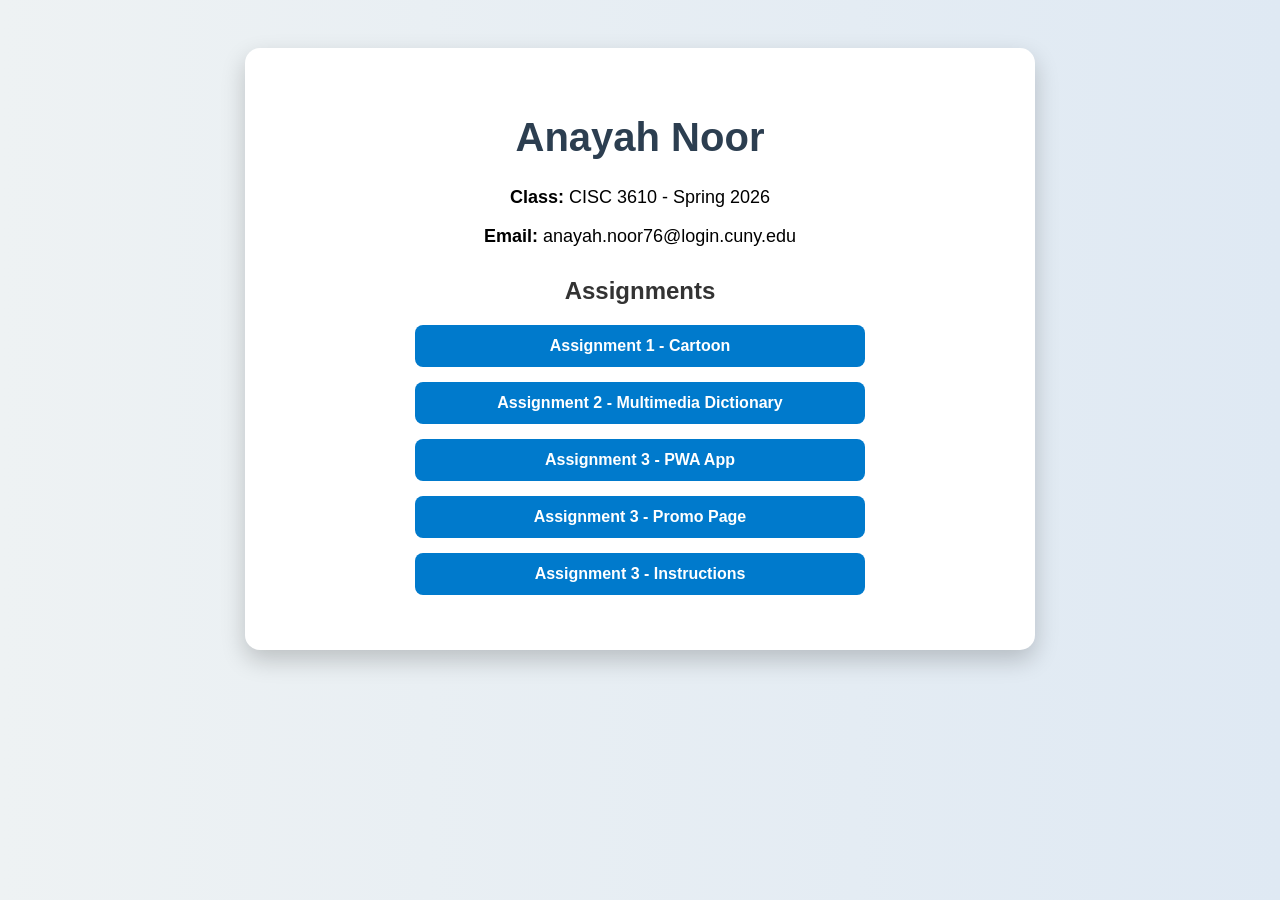
==== index.html @ 41804719 "Update index.html" ====
<!DOCTYPE html>
<html>
<head>
    <title>Anayah Noor - CISC 3610 Portfolio</title>

    <style>
        body {
            font-family: Arial, sans-serif;
            background: linear-gradient(to right, #eef2f3, #dfe9f3);
            text-align: center;
            padding: 40px;
        }

        .box {
            background: white;
            padding: 40px;
            width: 60%;
            margin: auto;
            border-radius: 15px;
            box-shadow: 0 10px 25px rgba(0,0,0,0.2);
        }

        h1 {
            color: #2c3e50;
            font-size: 40px;
        }

        h2 {
            margin-top: 30px;
            color: #333;
        }

        p {
            font-size: 18px;
        }

        .assignments {
            margin-top: 20px;
        }

        .assignments a {
            display: block;
            margin: 15px auto;
            padding: 12px;
            width: 60%;
            background-color: #007acc;
            color: white;
            text-decoration: none;
            border-radius: 8px;
            font-weight: bold;
            transition: 0.3s;
        }

        .assignments a:hover {
            background-color: #ff6600;
            transform: scale(1.05);
        }
    </style>
</head>

<body>

<div class="box">
    <h1>Anayah Noor</h1>

    <p><strong>Class:</strong> CISC 3610 - Spring 2026</p>
    <p><strong>Email:</strong> anayah.noor76@login.cuny.edu</p>

    <h2>Assignments</h2>

    <div class="assignments">
        <a href="cartoon.html">Assignment 1 - Cartoon</a>
        <a href="dictionary.html">Assignment 2 - Multimedia Dictionary</a>

        <a href="pwa/index.html">Assignment 3 - PWA App</a>
        <a href="pwa/promo.html">Assignment 3 - Promo Page</a>
        <a href="pwa/instructions.html">Assignment 3 - Instructions</a>
    </div>
</div>

</body>
</html>
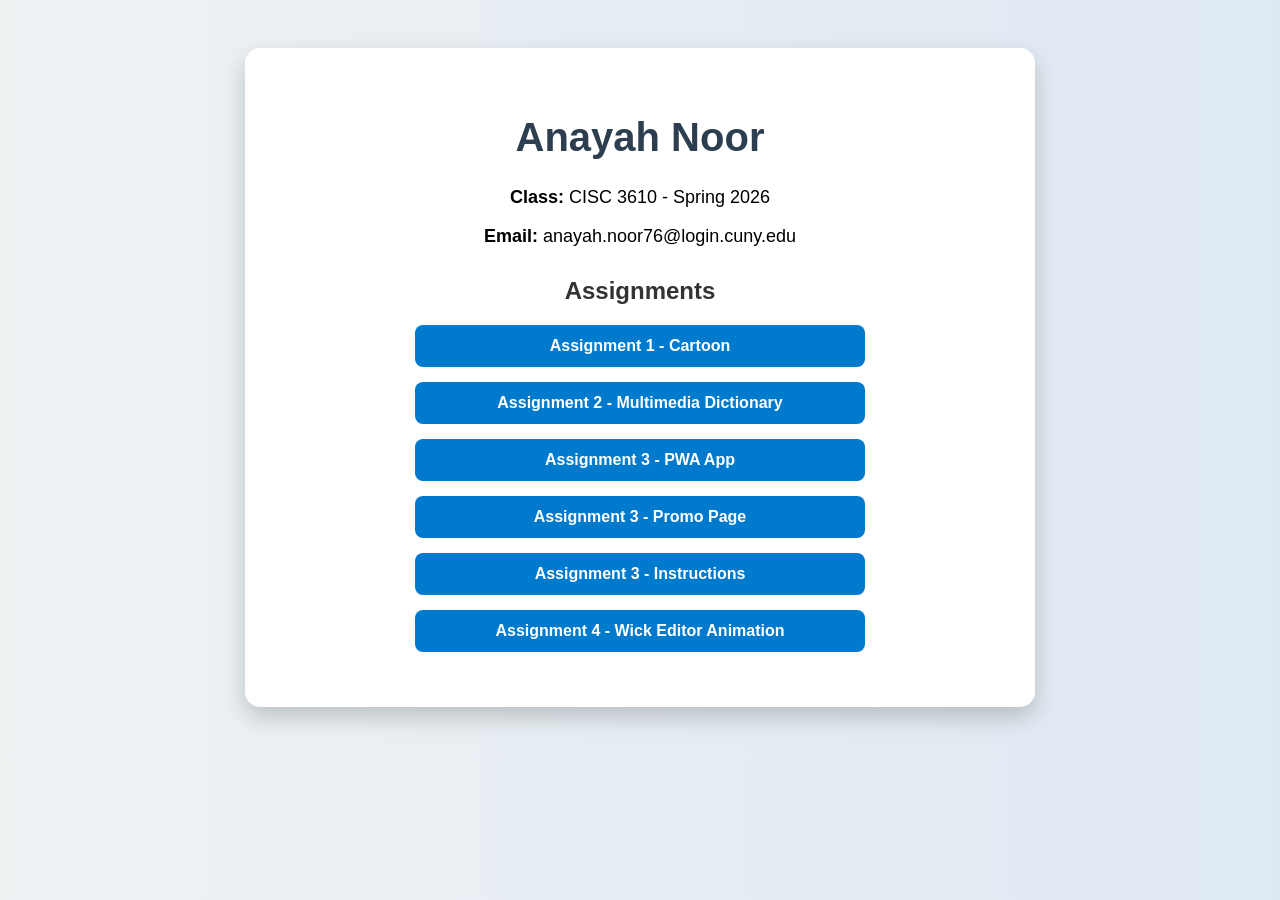
==== commit 99b64722: "Update index.html" ====
--- a/index.html
+++ b/index.html
@@ -75,6 +75,7 @@
         <a href="pwa/index.html">Assignment 3 - PWA App</a>
         <a href="pwa/promo.html">Assignment 3 - Promo Page</a>
         <a href="pwa/instructions.html">Assignment 3 - Instructions</a>
+        <a href="animation.html">Assignment 4 - Wick Editor Animation</a>
     </div>
 </div>
 
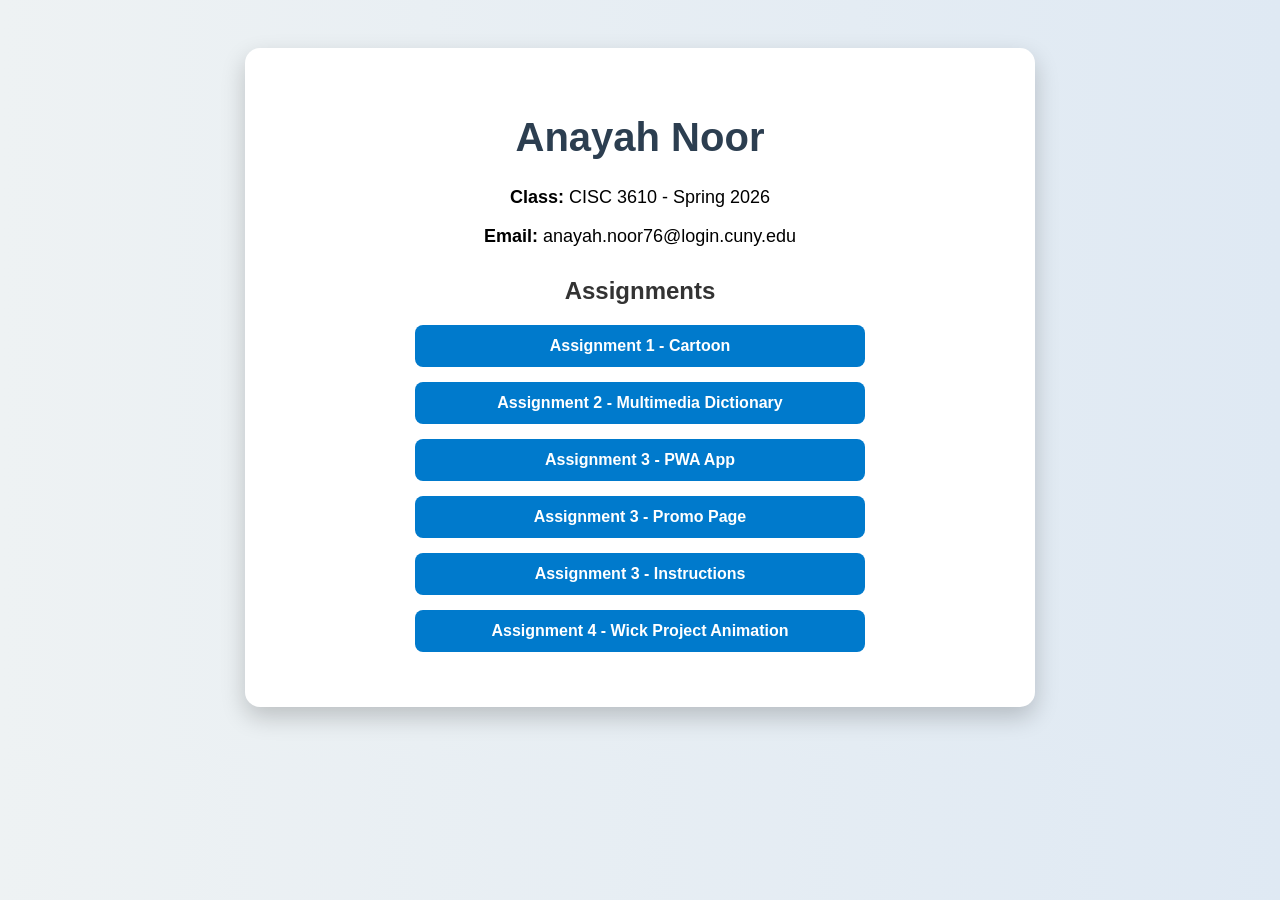
==== commit 64335305: "Update index.html" ====
--- a/index.html
+++ b/index.html
@@ -75,7 +75,7 @@
         <a href="pwa/index.html">Assignment 3 - PWA App</a>
         <a href="pwa/promo.html">Assignment 3 - Promo Page</a>
         <a href="pwa/instructions.html">Assignment 3 - Instructions</a>
-        <a href="animation.html">Assignment 4 - Wick Editor Animation</a>
+        <a href="animation.html">Assignment 4 - Wick Project Animation</a>
     </div>
 </div>
 
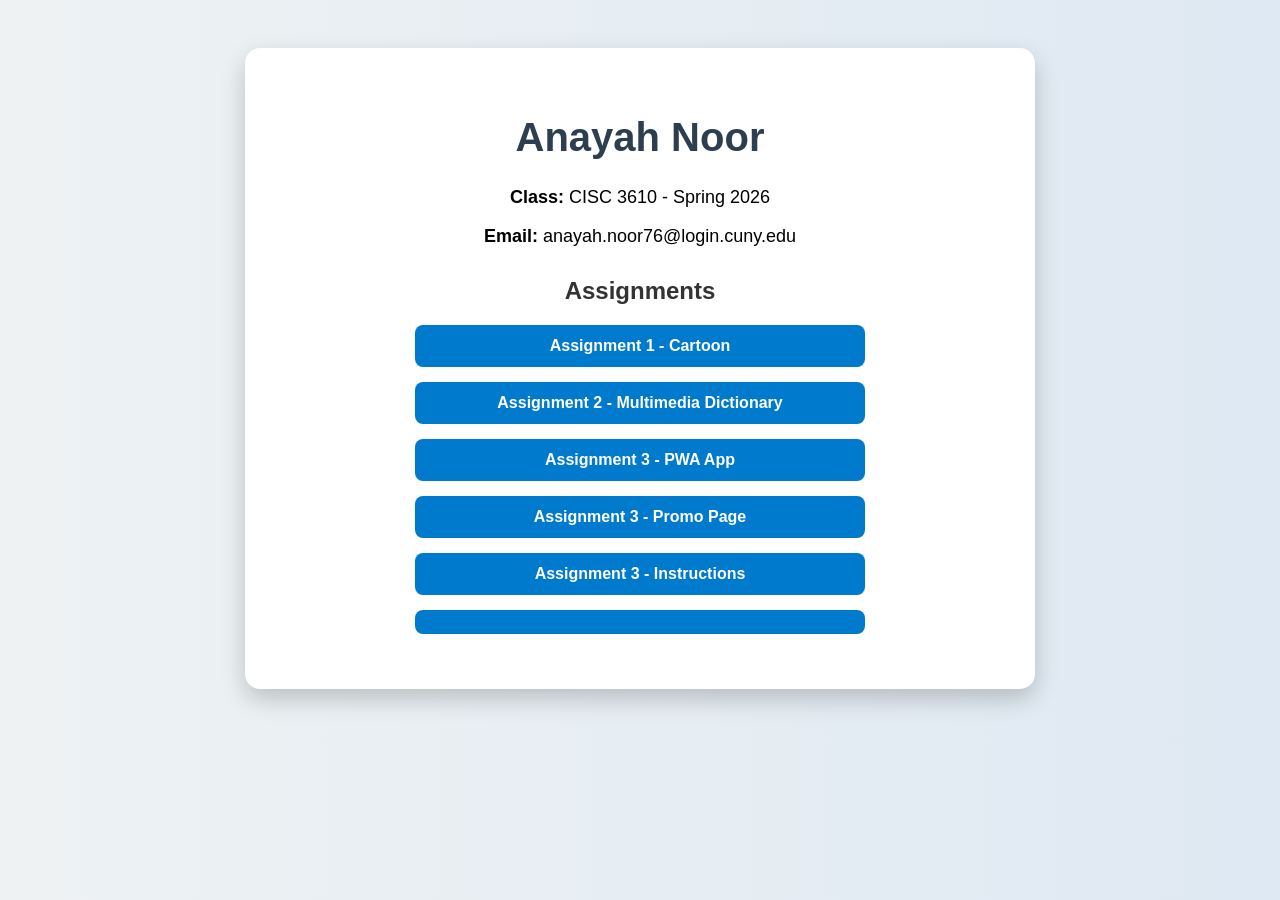
==== commit 3b2ff885: "Update index.html" ====
--- a/index.html
+++ b/index.html
@@ -75,7 +75,9 @@
         <a href="pwa/index.html">Assignment 3 - PWA App</a>
         <a href="pwa/promo.html">Assignment 3 - Promo Page</a>
         <a href="pwa/instructions.html">Assignment 3 - Instructions</a>
-        <a href="animation.html">Assignment 4 - Wick Project Animation</a>
+        <a href="wick-project/animation.html">
+    <source src="My Project5-14-2026_23-08-09.mp4" type="video/mp4">
+</a>
     </div>
 </div>
 
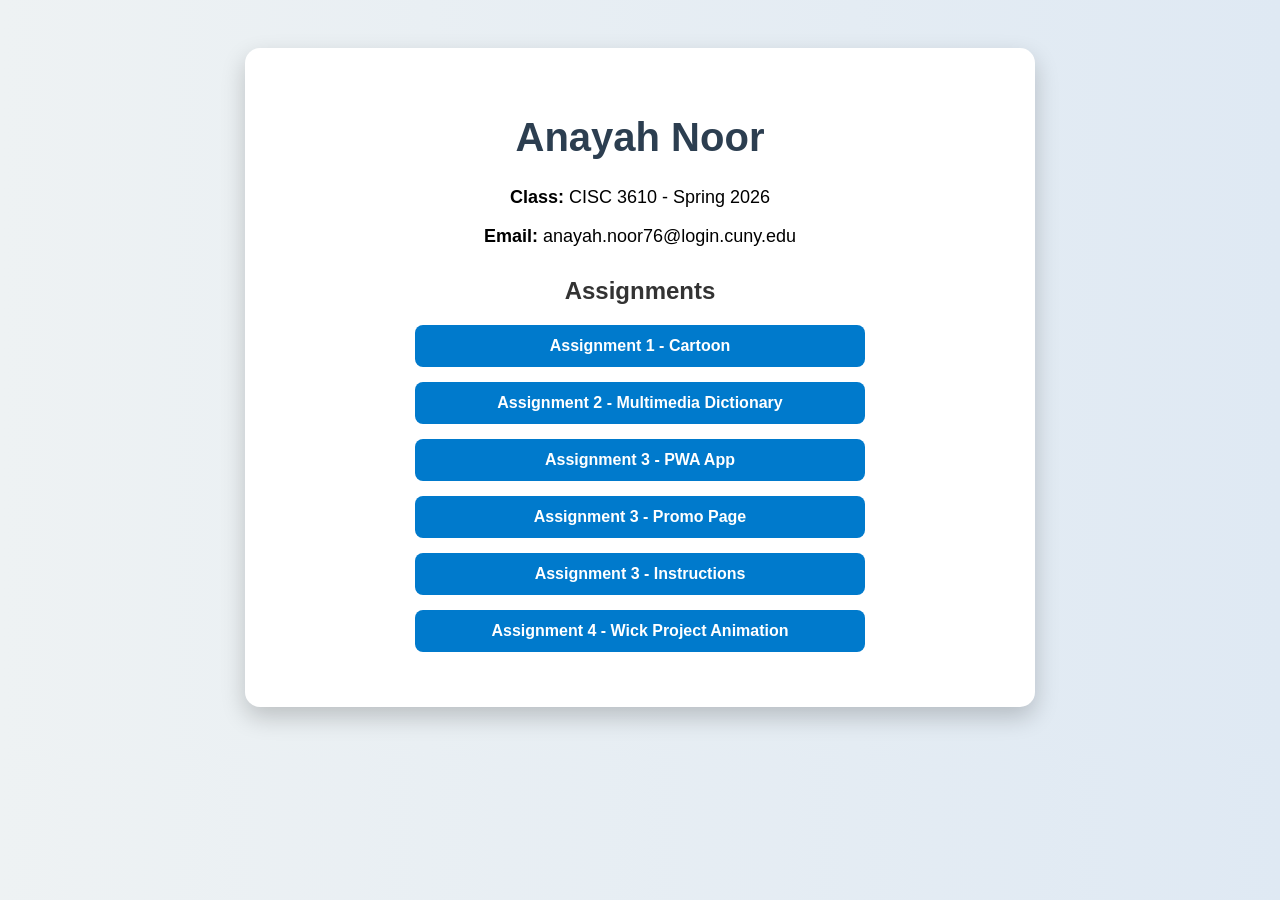
==== commit 0b73e5b2: "Update index.html" ====
--- a/index.html
+++ b/index.html
@@ -76,7 +76,7 @@
         <a href="pwa/promo.html">Assignment 3 - Promo Page</a>
         <a href="pwa/instructions.html">Assignment 3 - Instructions</a>
         <a href="wick-project/animation.html">
-    <source src="My Project5-14-2026_23-08-09.mp4" type="video/mp4">
+    Assignment 4 - Wick Project Animation
 </a>
     </div>
 </div>
